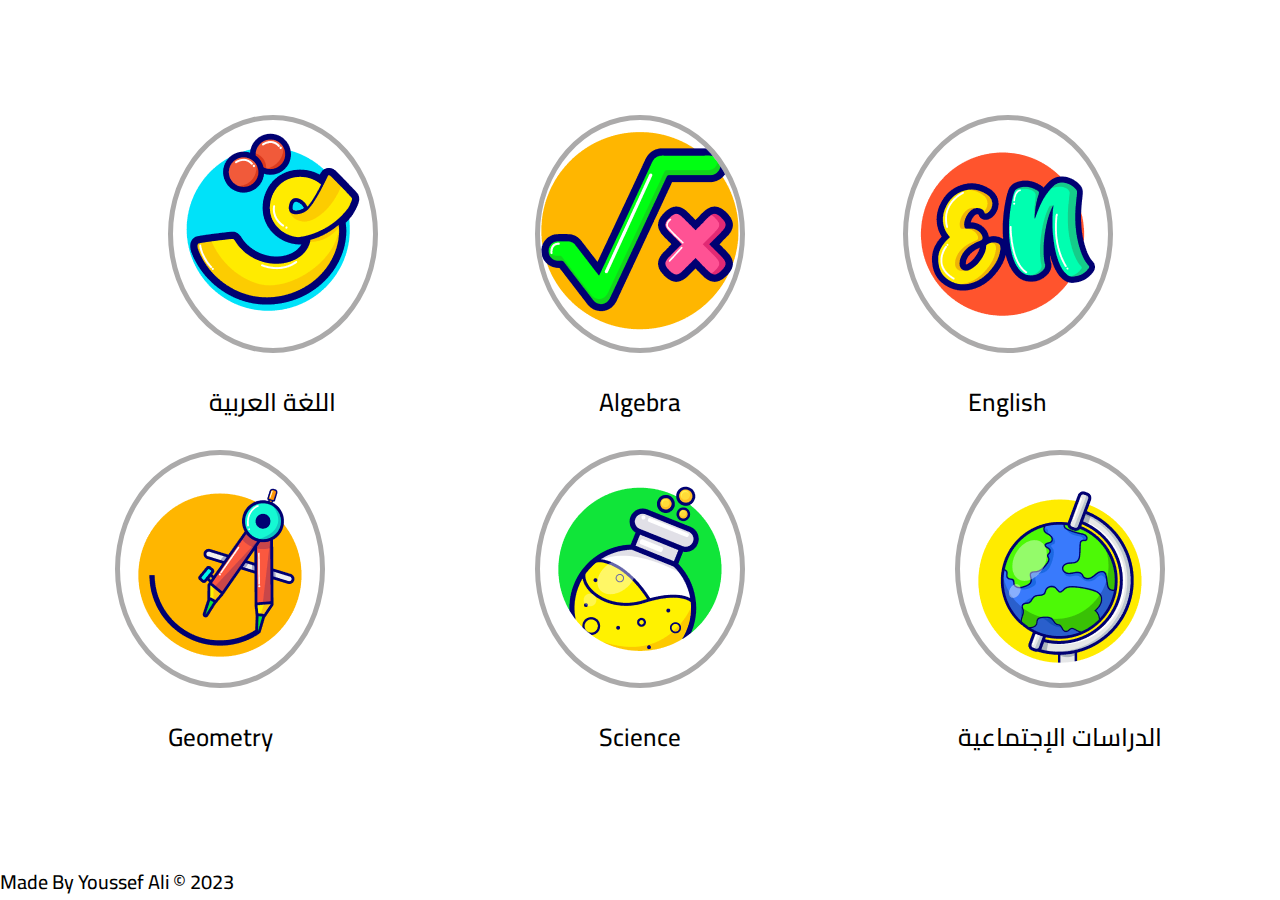
==== index.html @ 37b59410 "Add files via upload" ====
<!DOCTYPE html>
<html lang="en">
<head>
    <meta charset="UTF-8">
    <meta http-equiv="X-UA-Compatible" content="IE=edge">
    <meta name="viewport" content="width=device-width, initial-scale=1.0">
    <link rel="stylesheet" href="style.css">
    <link rel="preconnect" href="https://fonts.googleapis.com">
    <link rel="preconnect" href="https://fonts.gstatic.com" crossorigin>
    <link href="https://fonts.googleapis.com/css2?family=Cairo:wght@200;300;400;500;600;700;800;900;1000&display=swap" rel="stylesheet">
    <title>Resources Collection V1.0</title>
</head>
<body>
    <div class="parent">
        <a href="arabic/arabic.html" class="subject">
            <div class="subject">
                <img src="imgs/arabic.png" alt="arabic">
                <p>اللغة العربية</p>
            </div>
        </a>
        <a href="algebra/algebra.html">
        <div class="subject">
            <img src="imgs/algebra.png" alt="algebra">
            <p>Algebra</p>
        </div>
    </a>
        <div class="subject">
            <img src="imgs/english.png" alt="english">
            <p>English</p>
        </div>
        <div class="subject">
            <img src="imgs/geometry.png" alt="geometry">
            <p>Geometry</p>
        </div>
        <div class="subject">
            <img src="imgs/science.png" alt="science">
            <p>Science</p>
        </div>
        <div class="subject">
            <img src="imgs/social.png" alt="social">
            <p>الدراسات الإجتماعية</p>
        </div>
    </div>
    <span>Made By Youssef Ali &copy; 2023 </span>
</body>
</html>
---- style.css ----
*{
    font-family: 'Cairo', sans-serif;
    font-weight: 500;
    font-size: 25px;
}
a{
    text-decoration: none;
    color: black;
}
span{
    position: absolute;
    bottom: 0;
    left: 0;
    font-size: 20px;
}
.subject{
    flex: 1 0 30%;
    display: flex;
    flex-direction: column;
    align-items: center;
}
body{
    display: flex;
    align-items: center;
    justify-content: center;
    height: 100vh;
    margin: 0;
}
.parent{
    display: flex;
    flex-wrap: wrap;
}
img{


    border: 5px solid rgb(171, 170, 170);
    border-radius: 50%;
}
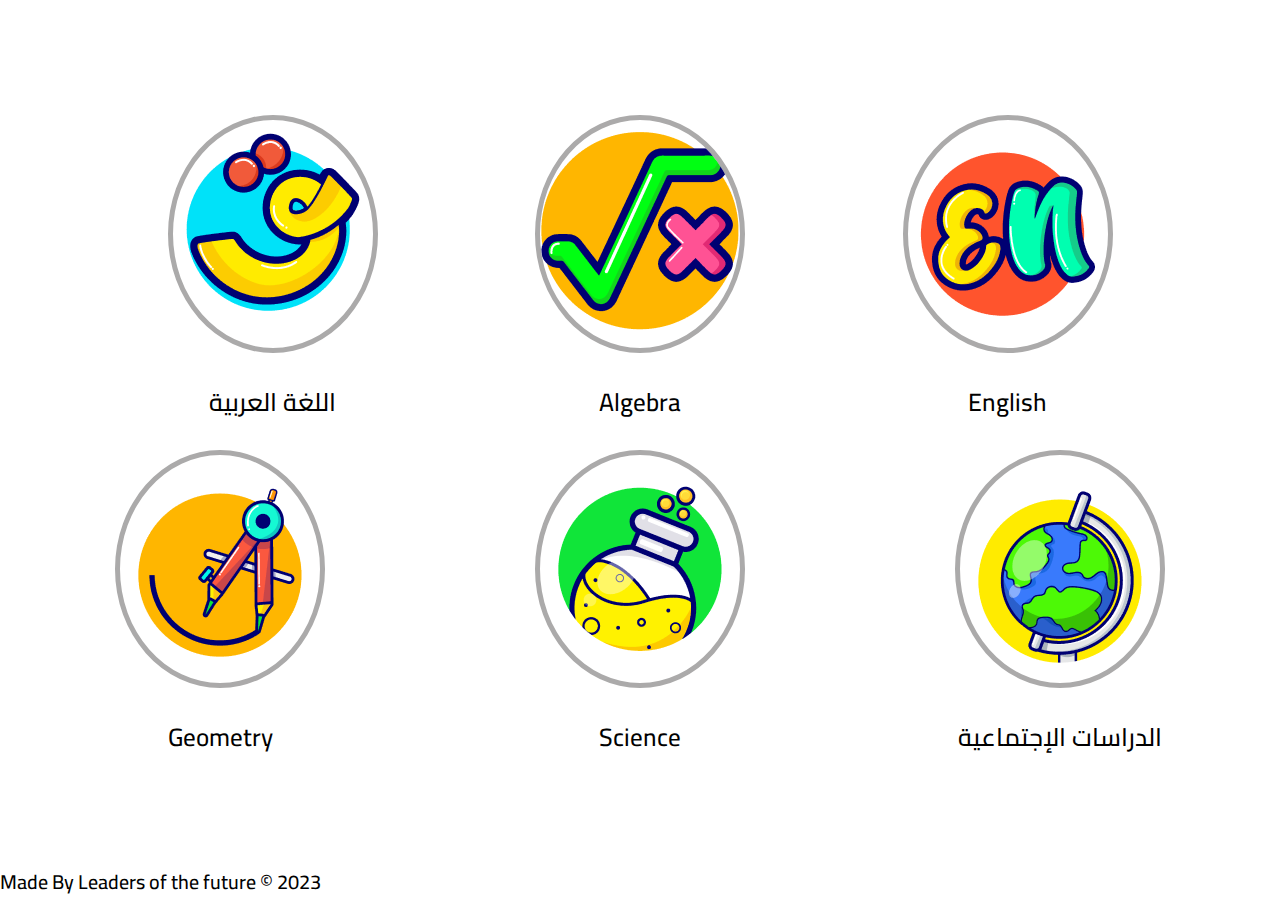
==== commit b266e4be: "Fixing Some bugs" ====
--- a/index.html
+++ b/index.html
@@ -8,7 +8,7 @@
     <link rel="preconnect" href="https://fonts.googleapis.com">
     <link rel="preconnect" href="https://fonts.gstatic.com" crossorigin>
     <link href="https://fonts.googleapis.com/css2?family=Cairo:wght@200;300;400;500;600;700;800;900;1000&display=swap" rel="stylesheet">
-    <title>Resources Collection V1.0</title>
+    <title>Resources Collection V1.0 | BETA Version</title>
 </head>
 <body>
     <div class="parent">
@@ -41,6 +41,6 @@
             <p>الدراسات الإجتماعية</p>
         </div>
     </div>
-    <span>Made By Youssef Ali &copy; 2023 </span>
+    <span>Made By Leaders of the future &copy; 2023 </span>
 </body>
-</html>+</html>
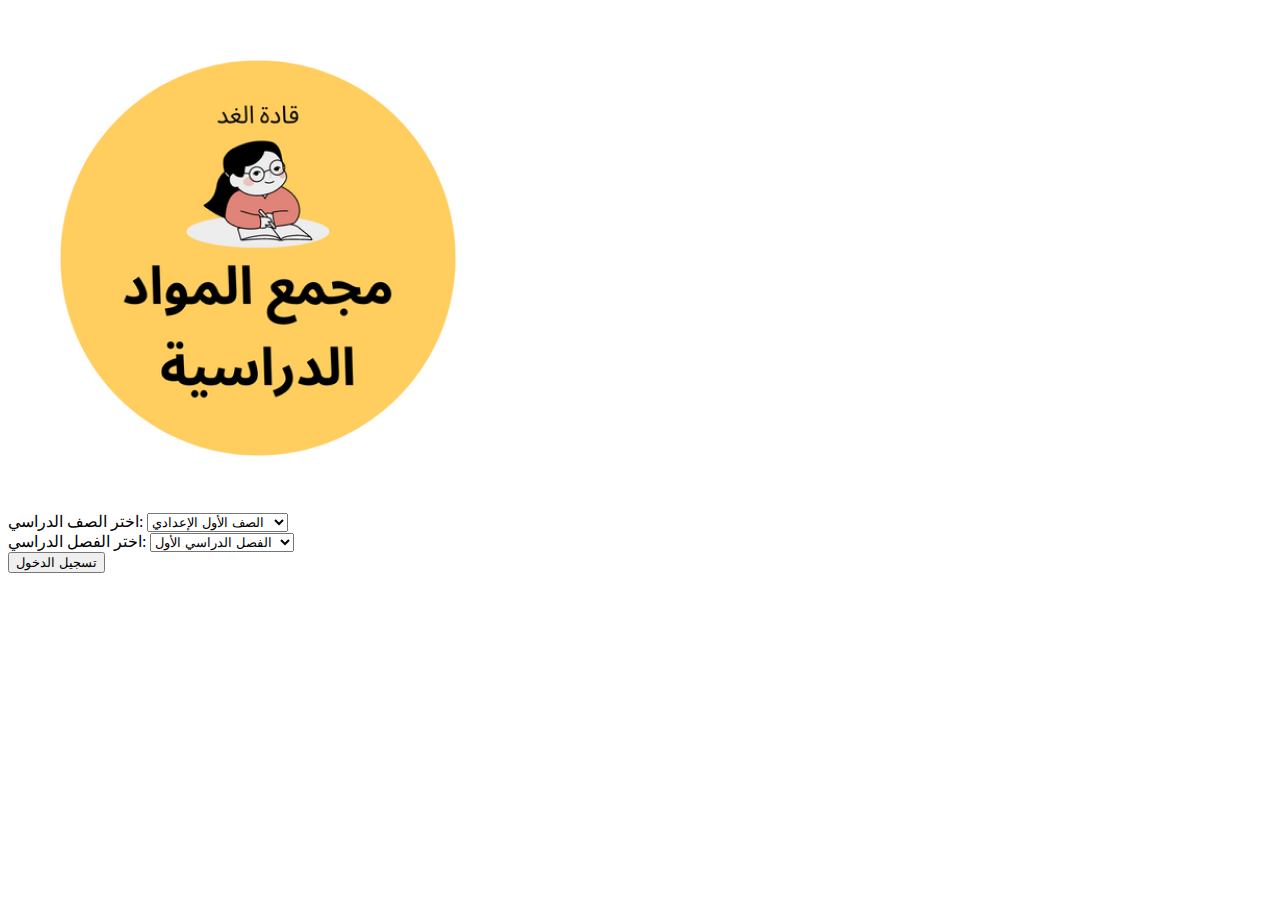
==== commit 899c9a05: "Fixing Language" ====
--- a/index.html
+++ b/index.html
@@ -4,43 +4,31 @@
     <meta charset="UTF-8">
     <meta http-equiv="X-UA-Compatible" content="IE=edge">
     <meta name="viewport" content="width=device-width, initial-scale=1.0">
-    <link rel="stylesheet" href="style.css">
+    <title>Resources Collection V1.0 | تسجيل الدخول</title>
+    <link rel="stylesheet" href="login.css">
     <link rel="preconnect" href="https://fonts.googleapis.com">
     <link rel="preconnect" href="https://fonts.gstatic.com" crossorigin>
-    <link href="https://fonts.googleapis.com/css2?family=Cairo:wght@200;300;400;500;600;700;800;900;1000&display=swap" rel="stylesheet">
-    <title>Resources Collection V1.0 | BETA Version</title>
+    <link
+        href="https://fonts.googleapis.com/css2?family=Cairo:wght@200;300;400;500;600;700;800;900;1000&family=Open+Sans:wght@300&display=swap"
+        rel="stylesheet">
 </head>
 <body>
-    <div class="parent">
-        <a href="arabic/arabic.html" class="subject">
-            <div class="subject">
-                <img src="imgs/arabic.png" alt="arabic">
-                <p>اللغة العربية</p>
-            </div>
-        </a>
-        <a href="algebra/algebra.html">
-        <div class="subject">
-            <img src="imgs/algebra.png" alt="algebra">
-            <p>Algebra</p>
-        </div>
-    </a>
-        <div class="subject">
-            <img src="imgs/english.png" alt="english">
-            <p>English</p>
-        </div>
-        <div class="subject">
-            <img src="imgs/geometry.png" alt="geometry">
-            <p>Geometry</p>
-        </div>
-        <div class="subject">
-            <img src="imgs/science.png" alt="science">
-            <p>Science</p>
-        </div>
-        <div class="subject">
-            <img src="imgs/social.png" alt="social">
-            <p>الدراسات الإجتماعية</p>
-        </div>
-    </div>
-    <span>Made By Leaders of the future &copy; 2023 </span>
+    <img src="../imgs/GeekCode.png" alt="logo" >
+    <form action="">
+        <label for="year">اختر الصف الدراسي:</label>
+        <select name="Years" id="year">
+            <option value="first">الصف الأول الإعدادي</option>
+            <option value="second">الصف الثاني الإعدادي</option>
+            <option value="third">الصف الثالث الإعدادي</option>
+        </select>
+        <br>
+        <label for="term">اختر الفصل الدراسي:</label>
+        <select name="Term" id="term">
+            <option value="first">الفصل الدراسي الأول</option>
+            <option value="second">الفصل الدراسي الثاني</option>
+        </select>
+        <br>
+        <input type="submit" value="تسجيل الدخول">
+    </form>
 </body>
-</html>
+</html>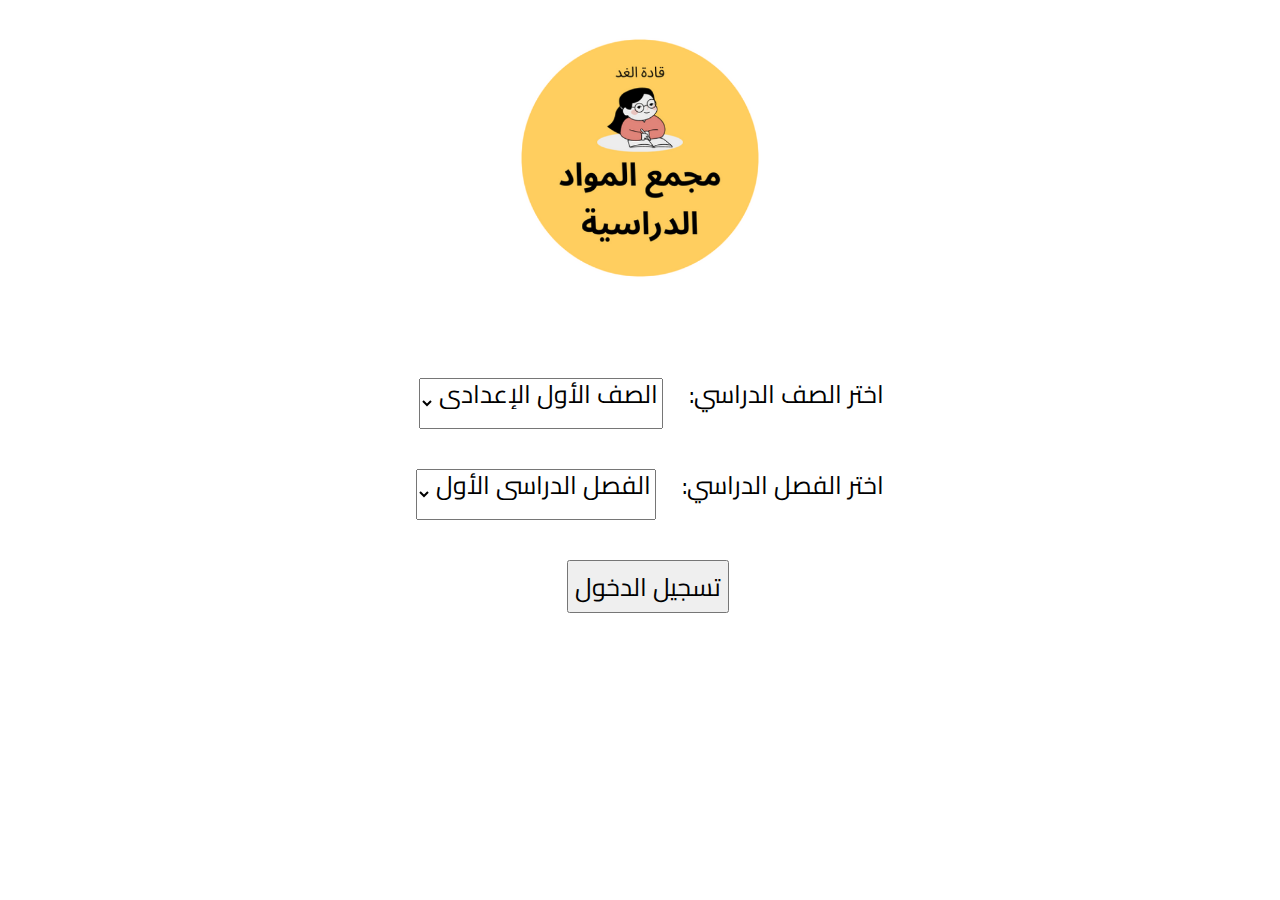
==== commit 3974eefc: "Fixing Language" ====
--- a/index.html
+++ b/index.html
@@ -5,7 +5,7 @@
     <meta http-equiv="X-UA-Compatible" content="IE=edge">
     <meta name="viewport" content="width=device-width, initial-scale=1.0">
     <title>Resources Collection V1.0 | تسجيل الدخول</title>
-    <link rel="stylesheet" href="login.css">
+    <link rel="stylesheet" href="style.css">
     <link rel="preconnect" href="https://fonts.googleapis.com">
     <link rel="preconnect" href="https://fonts.gstatic.com" crossorigin>
     <link
@@ -13,7 +13,7 @@
         rel="stylesheet">
 </head>
 <body>
-    <img src="../imgs/GeekCode.png" alt="logo" >
+    <img src="imgs/GeekCode.png" alt="logo" >
     <form action="">
         <label for="year">اختر الصف الدراسي:</label>
         <select name="Years" id="year">
--- a/style.css
+++ b/style.css
@@ -0,0 +1,22 @@
+*{
+    font-family: 'Cairo', sans-serif;
+    direction: rtl;
+    font-size: 25px;
+    flex-direction: column;
+}
+body{
+    display: flex;
+    flex-direction: column;
+    justify-content: center;
+    align-items:center;
+}
+form{padding: 50px;}
+img{
+    width: 300px;
+}
+select{
+    margin: 20px;
+}
+input{
+    margin: 20px 155px;
+}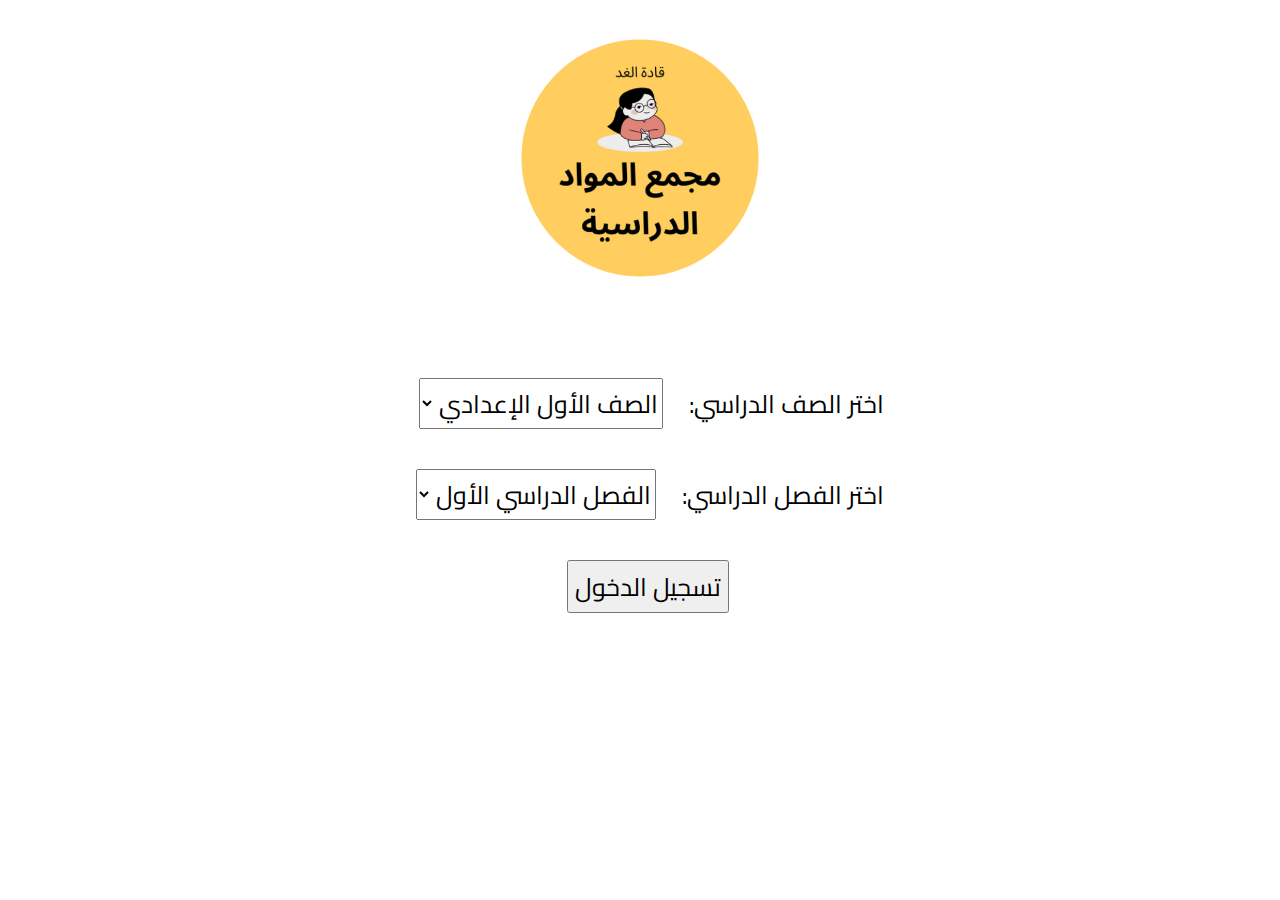
==== commit 8b1f1f0b: "Add Redirection after login" ====
--- a/index.html
+++ b/index.html
@@ -1,34 +1,37 @@
 <!DOCTYPE html>
 <html lang="en">
+
 <head>
-    <meta charset="UTF-8">
-    <meta http-equiv="X-UA-Compatible" content="IE=edge">
-    <meta name="viewport" content="width=device-width, initial-scale=1.0">
+    <meta charset="UTF-8" />
+    <meta http-equiv="X-UA-Compatible" content="IE=edge" />
+    <meta name="viewport" content="width=device-width, initial-scale=1.0" />
     <title>Resources Collection V1.0 | تسجيل الدخول</title>
-    <link rel="stylesheet" href="style.css">
-    <link rel="preconnect" href="https://fonts.googleapis.com">
-    <link rel="preconnect" href="https://fonts.gstatic.com" crossorigin>
+    <link rel="stylesheet" href="style.css" />
+    <link rel="preconnect" href="https://fonts.googleapis.com" />
+    <link rel="preconnect" href="https://fonts.gstatic.com" crossorigin />
     <link
         href="https://fonts.googleapis.com/css2?family=Cairo:wght@200;300;400;500;600;700;800;900;1000&family=Open+Sans:wght@300&display=swap"
-        rel="stylesheet">
+        rel="stylesheet" />
 </head>
+
 <body>
-    <img src="imgs/GeekCode.png" alt="logo" >
-    <form action="">
+    <img src="imgs/GeekCode.png" alt="logo" />
+    <form action="redirect.html">
         <label for="year">اختر الصف الدراسي:</label>
         <select name="Years" id="year">
             <option value="first">الصف الأول الإعدادي</option>
             <option value="second">الصف الثاني الإعدادي</option>
             <option value="third">الصف الثالث الإعدادي</option>
         </select>
-        <br>
+        <br />
         <label for="term">اختر الفصل الدراسي:</label>
         <select name="Term" id="term">
             <option value="first">الفصل الدراسي الأول</option>
             <option value="second">الفصل الدراسي الثاني</option>
         </select>
-        <br>
-        <input type="submit" value="تسجيل الدخول">
+        <br />
+        <input type="submit" value="تسجيل الدخول" />
     </form>
 </body>
+
 </html>